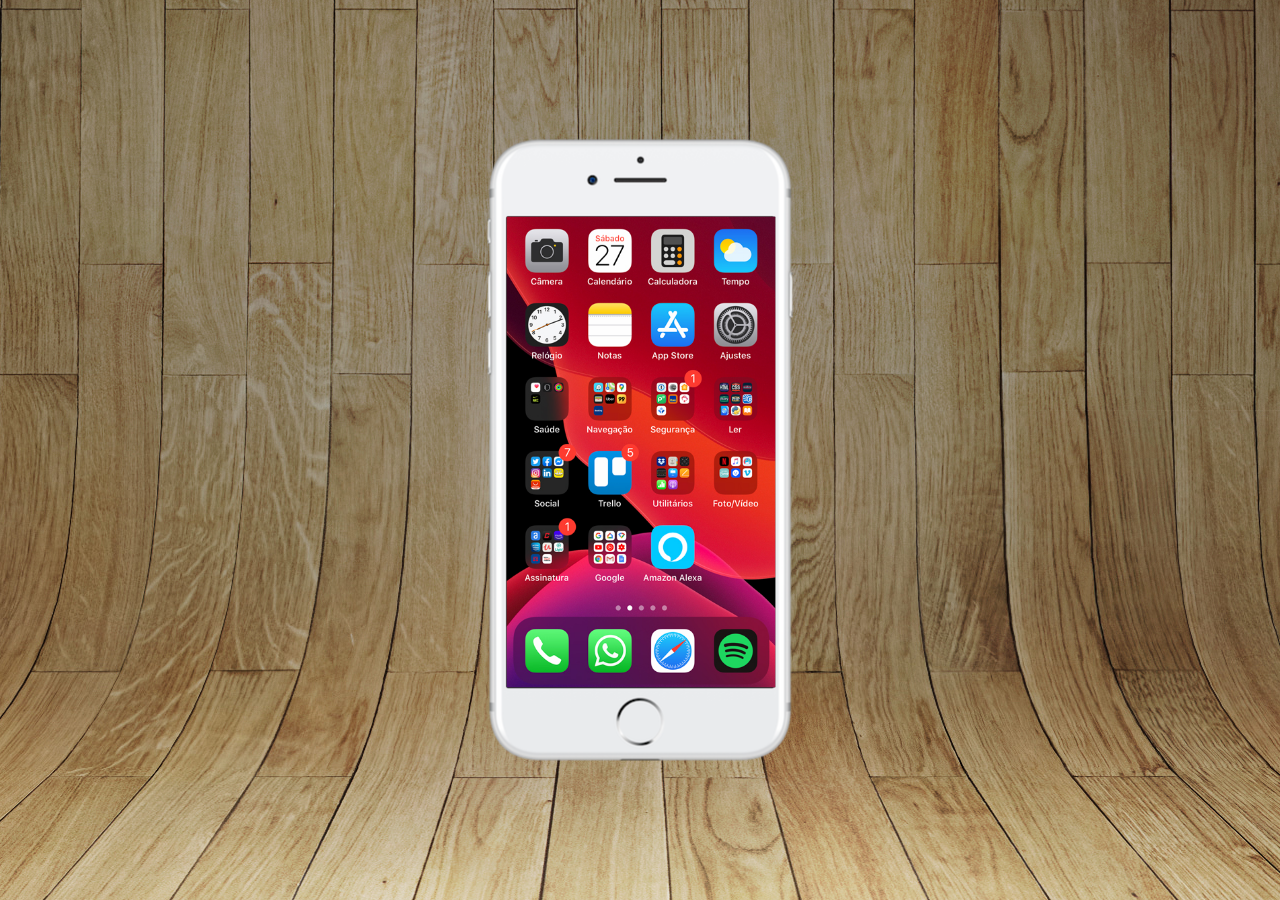
==== index.html @ 96006e2f "Proj IOS" ====
<!DOCTYPE html>
<html lang="pt-br">
<head>
    <meta charset="UTF-8">
    <meta http-equiv="X-UA-Compatible" content="IE=edge">
    <meta name="viewport" content="width=device-width, initial-scale=1.0">
    <title>Projeto Redes Sociais</title>
    <link rel="shortcut icon" href="favicon.ico" type="image/x-icon">
    <link rel="stylesheet" href="estilos/style.css">
</head>
<body>
    <main>
        <section id="telefone">
            <iframe src="home.html" name="tela" id="tela" frameborder="0"></iframe>
        </section>
        <section id="redes">

        </section>
    </main>
</body>
</html>
---- estilos/style.css ----
@charset "UTF-8";

* {
    margin: 0px;
    padding: 0px;
}
html, body {
    height: 100vh;
    width: 100vw;
    background-color: black;
}
body {
    background: url(../imagens/fundo-madeira.jpg) no-repeat center;
    background: cover;
    background-attachment: fixed;
}
main {
    height: 100vh;
    position: relative;
    
}
#telefone {
    height: 627px;
    width: 311px;
    background-color: blue;
    position: absolute;
    top: 50%;
    left: 50%;
    transform: translate(-50%, -50%);
    background: url(../imagens/frame-iphone.png) no-repeat;
}
#tela {
    position: relative;
    top: 80px;
    left: 22px;
    width: 269px;
    height: 471px;
    
}
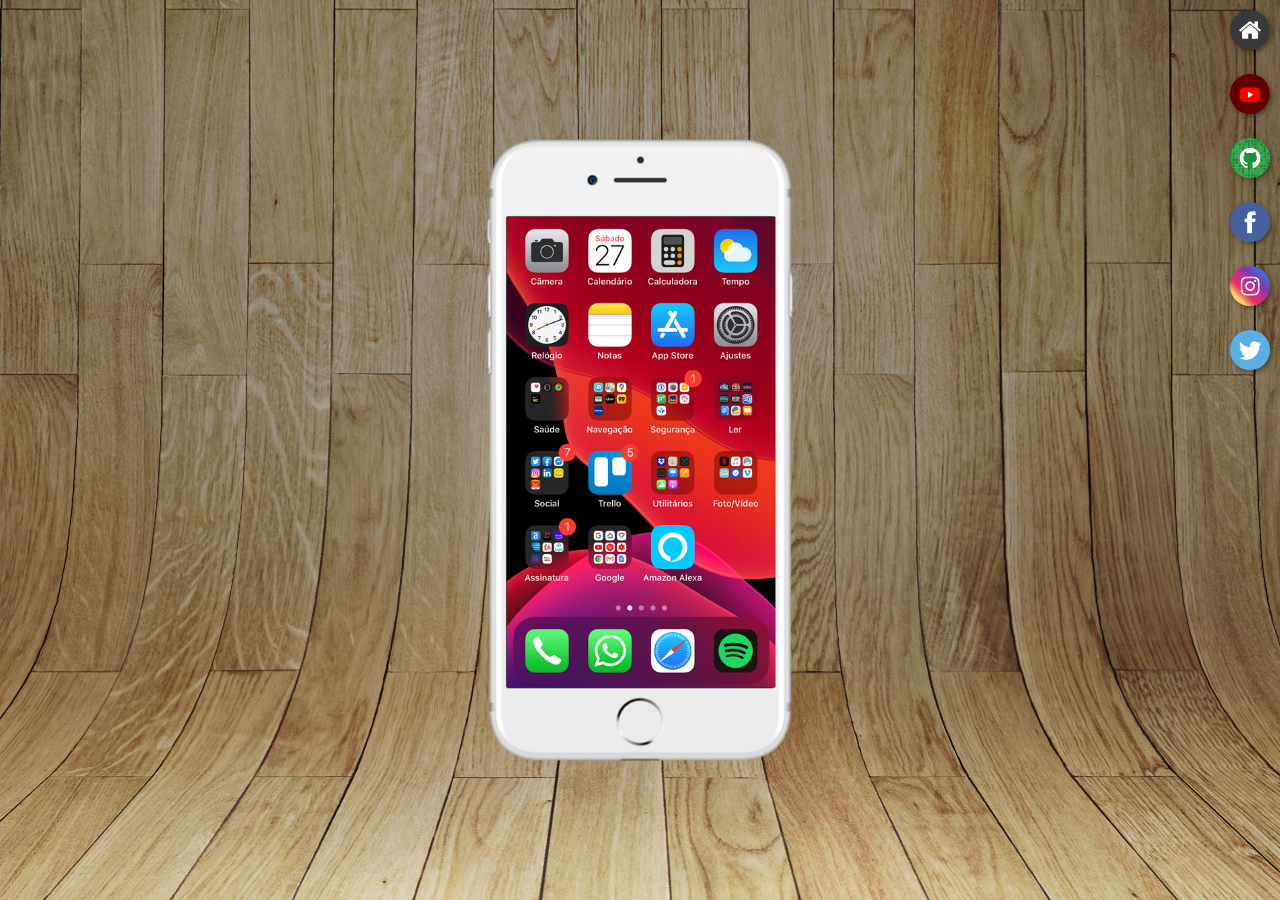
==== commit 33cf9194: "Botões lateral" ====
--- a/index.html
+++ b/index.html
@@ -11,9 +11,18 @@
 <body>
     <main>
         <section id="telefone">
-            <iframe src="home.html" name="tela" id="tela" frameborder="0"></iframe>
+            <iframe src="home.html" name="tela" id="tela" frameborder="0">
+                Seu navegador não é compatível com isso.
+            </iframe>
         </section>
         <section id="redes">
+            <a href="#" target="tela"><img src="imagens/logo-home.jpg" alt=""></a><br>
+            <a href="#" target="tela"><img src="imagens/logo-youtube.jpg" alt=""></a><br>
+            <a href="#" target="tela"><img src="imagens/logo-github.jpg" alt=""></a><br>
+            <a href="#" target="tela"><img src="imagens/logo-facebook.jpg" alt=""></a><br>
+            <a href="#" target="tela"><img src="imagens/logo-instagram.jpg" alt=""></a><br>
+            <a href="#" target="tela"><img src="imagens/logo-twitter.jpg" alt=""></a><br>
+
 
         </section>
     </main>
--- a/estilos/style.css
+++ b/estilos/style.css
@@ -36,4 +36,21 @@
     width: 269px;
     height: 471px;
     
+}
+#redes {
+    text-align: right;
+}
+#redes img {
+    width: 40px;
+    margin: 10px;
+    border-radius: 50%;
+    box-shadow: 2px 2px 5px rgba(0, 0, 0, 0.404);
+    box-sizing: border-box;
+    
+}
+#redes img:hover {
+    border: 2px solid rgba(211, 211, 211, 0.096);
+    transform: translate(-3px, -3px);
+    box-shadow: 4px 4px 7px rgba(0, 0, 0, 0.404);
+    transition: transform 1s, border 1s;
 }